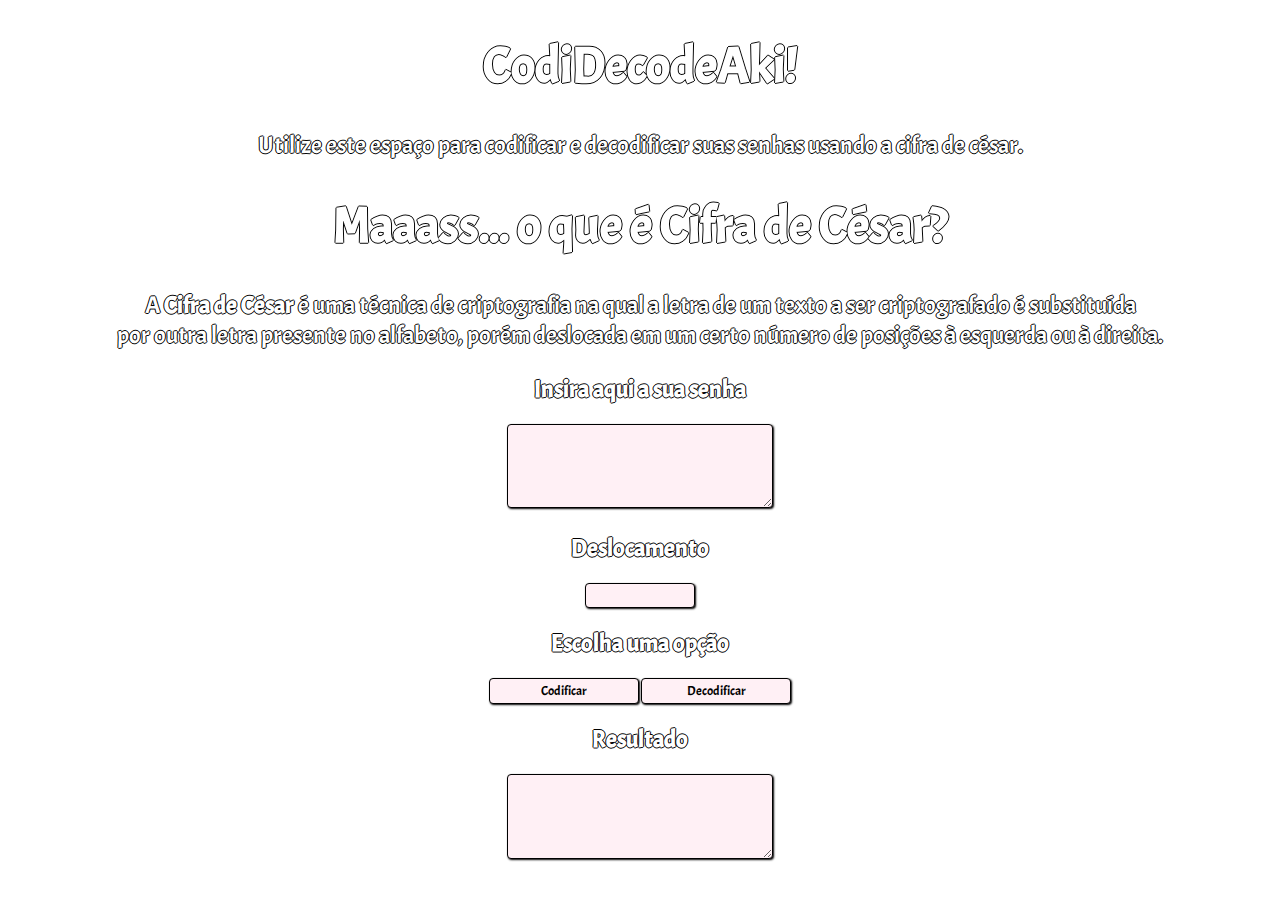
==== index.html @ cde0a1bc "Updates" ====
<!DOCTYPE html>
<html>
  <head>
    <meta charset="utf-8">
    <title>Cesar Cipher</title>
    <link rel="stylesheet" href="style.css" />
    <link href="https://fonts.googleapis.com/css2?family=Acme&display=swap" rel="stylesheet">

  </head>

  <body>
    <header>
      <h1>CodiDecodeAki!</h1>
    </header>

    <p>Utilize este espaço para codificar e decodificar suas senhas usando a
    cifra de césar.</p>

    <h1>Maaass... o que é Cifra de César?</h1>

    <p>A <strong>Cifra de César</strong> é uma técnica de criptografia na qual a
    letra de um texto a ser criptografado é substituída <br> por outra letra presente 
    no alfabeto, porém deslocada em um certo número de posições à esquerda ou à direita.</p>

    <section class="enterYourPhrase">
      <h2>Insira aqui a sua senha</h2>
      <textarea name="password" id="senha" cols="30" rows="5"></textarea>         
    </section>

    <section class="alphabetAsc">
      <h2>Deslocamento</h2>
      <input type="number" name="numberOfHouses" min= "0" id="offset"> 
    </section>

    <section id="cipher" class="cipher">
      <h2>Escolha uma opção</h2>
      <button id="encode" class="botao-principal">Codificar</button>                
      <button id="decode" class="botao-principal">Decodificar</button>
    </section>

    <section class="codeDecode">
      <h2>Resultado</h2>
      <textarea id="answerPassword" readonly="true" cols="30" rows="5"></textarea>  
    </section>

               
    <script src="index.js" type="module"></script>

  </body>
</html>
---- style.css ----
.html{
    width: 100px;
}

body{
    background-image: url(https://img.freepik.com/vetores-gratis/cadeado-com-fechadura-seguranca-de-dados-pessoais-ilustra-dados-ciberneticos-ou-ideia-de-privacidade-de-informacoes-cor-azul-resumo-oi-velocidade-internet-tecnologia_43778-440.jpg?size=626&ext=jpg);
    background-size: 750px;
    font-family:'Acme', sans-serif;
    color: white;
    text-align: center;    
    text-shadow: -1px 0 black, 0 1px black, 1px 0 black, 0 -1px black
}

h1{
    font-size: 50px;
}

p{
    font-size: 24px;
}

input[type=text]{
    border-radius: 4px;
    box-shadow: 1px 1px 2px black;
    background: #FFF0F5;
    border: 1px solid;
    width: 100px;
    padding: 0.3%;
}

textarea{
    border-radius: 4px;
    box-shadow: 1px 1px 2px black;
    background: #FFF0F5;
    border: 1px solid;
    padding: 0.3%;
}

input[type=number]{
    border-radius: 4px;
    box-shadow: 1px 1px 2px black;
    background: #FFF0F5;
    border: 1px solid;
    width: 100px;
    padding: 0.3%;
}

#encode{
    border-radius: 4px;
    box-shadow: 1px 1px 2px black;
    background: #FFF0F5;
    border: 1px solid;
    width: 150px;
    padding: 0.3%;
    font-family: 'Acme', sans-serif;
    color: black;
}

#decode{
    border-radius: 4px;
    box-shadow: 1px 1px 2px black;
    background: #FFF0F5;
    border: 1px solid;
    width: 150px;
    padding: 0.3%;
    font-family: 'Acme', sans-serif;
    color: black;
}
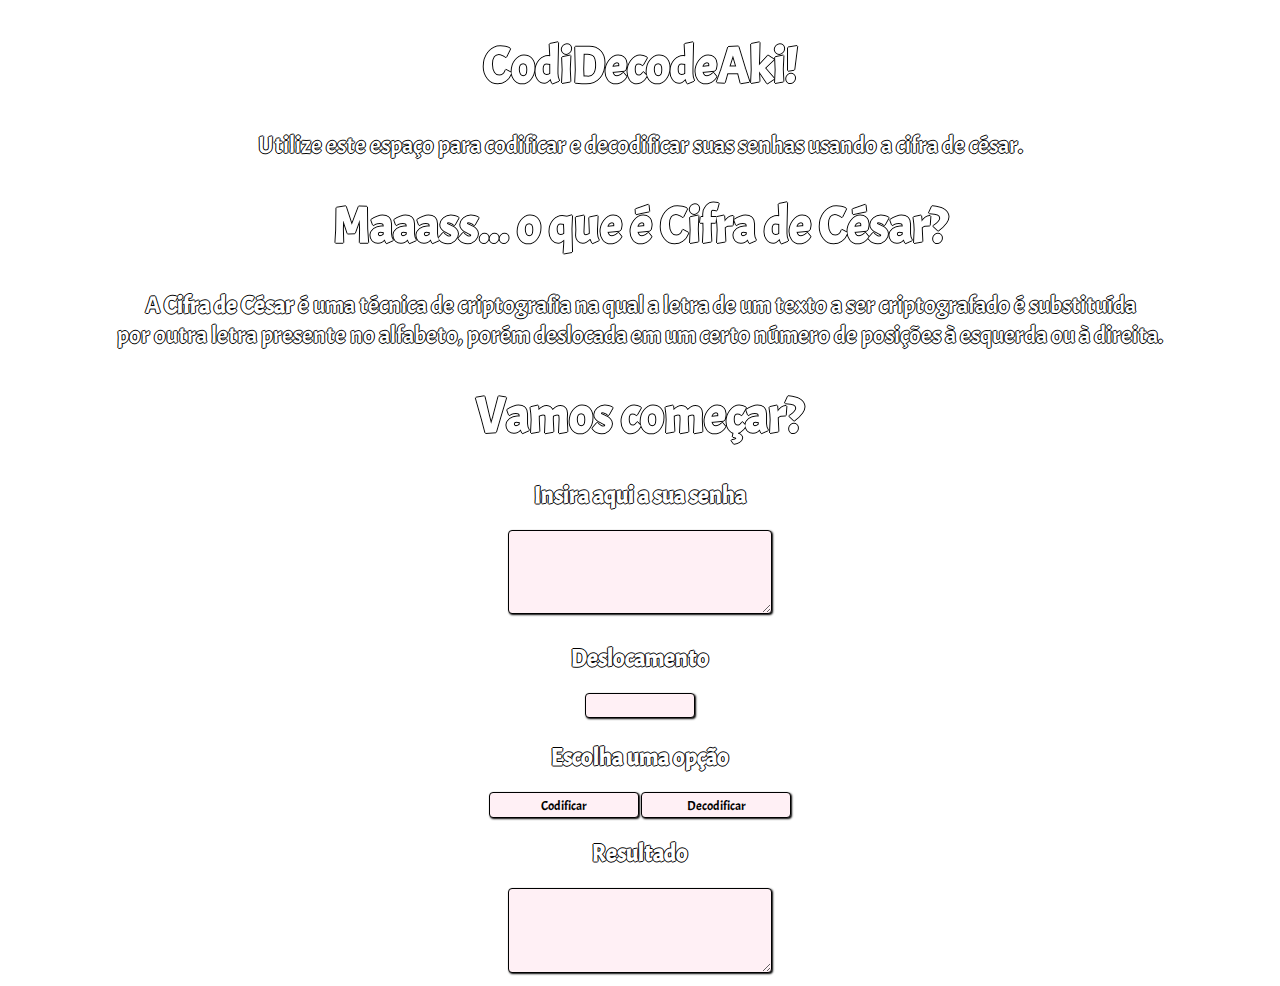
==== commit b6fa32c9: "Updates" ====
--- a/index.html
+++ b/index.html
@@ -2,7 +2,7 @@
 <html>
   <head>
     <meta charset="utf-8">
-    <title>Cesar Cipher</title>
+    <title>CodiDecodeAki</title>
     <link rel="stylesheet" href="style.css" />
     <link href="https://fonts.googleapis.com/css2?family=Acme&display=swap" rel="stylesheet">
 
@@ -22,14 +22,18 @@
     letra de um texto a ser criptografado é substituída <br> por outra letra presente 
     no alfabeto, porém deslocada em um certo número de posições à esquerda ou à direita.</p>
 
+    <h1>Vamos começar?</h1>
+
     <section class="enterYourPhrase">
       <h2>Insira aqui a sua senha</h2>
-      <textarea name="password" id="senha" cols="30" rows="5"></textarea>         
+      <textarea name="password" id="senha" cols="30" rows="5"></textarea>
+      <p id="phrasePass"></p>         
     </section>
 
     <section class="alphabetAsc">
       <h2>Deslocamento</h2>
-      <input type="number" name="numberOfHouses" min= "0" id="offset"> 
+      <input type="number" name="numberOfHouses" min= "0" id="offset">
+      <p id="moveHouses"></p> 
     </section>
 
     <section id="cipher" class="cipher">
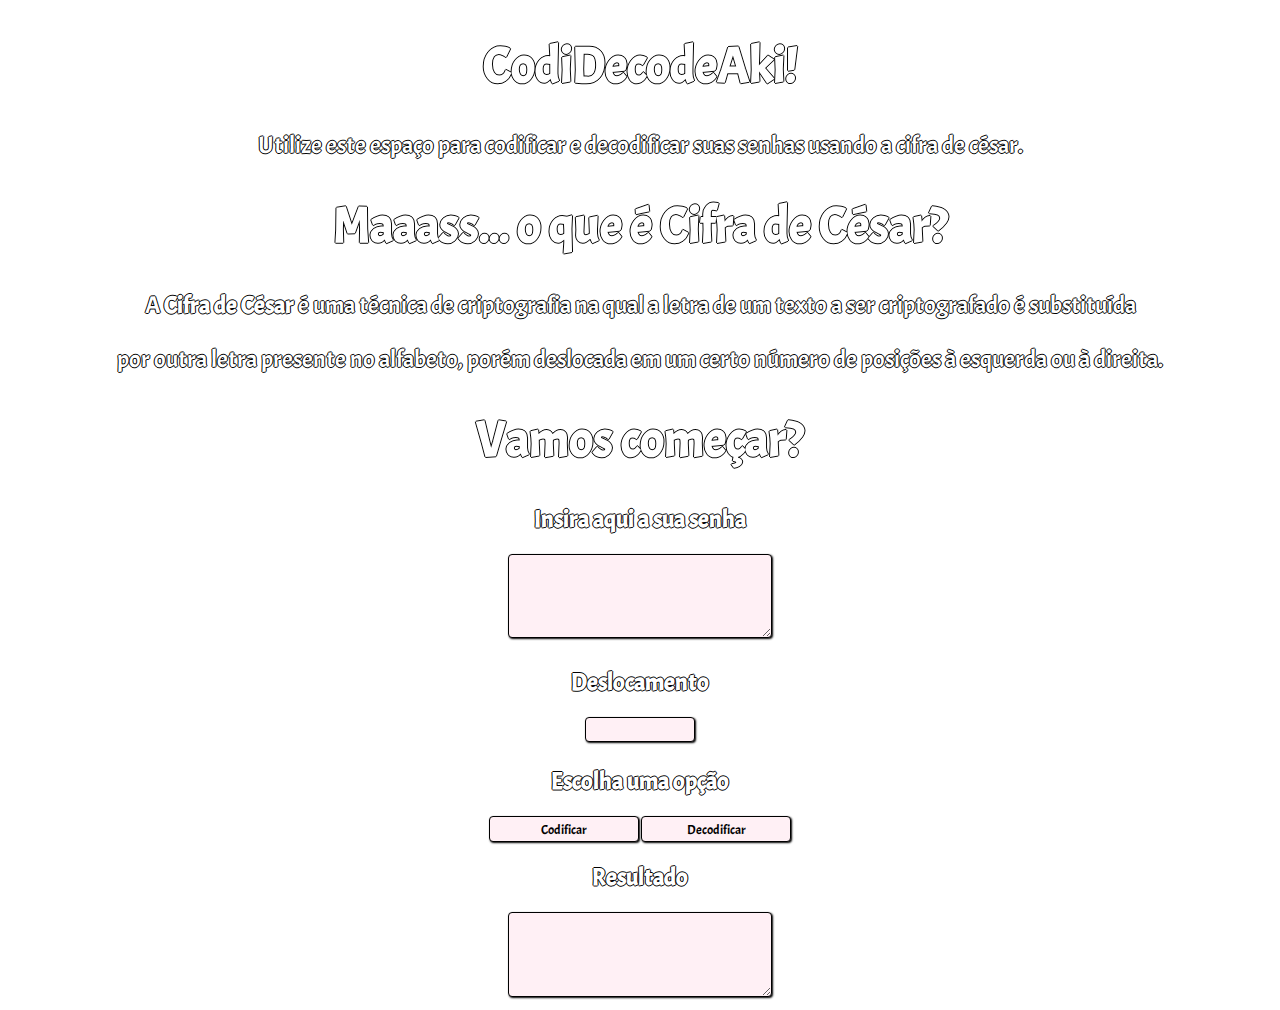
==== commit 70279f7c: "Updates" ====
--- a/index.html
+++ b/index.html
@@ -1,11 +1,13 @@
 <!DOCTYPE html>
 <html>
   <head>
-    <meta charset="utf-8">
+    <meta charset="utf-8" />
     <title>CodiDecodeAki</title>
     <link rel="stylesheet" href="style.css" />
-    <link href="https://fonts.googleapis.com/css2?family=Acme&display=swap" rel="stylesheet">
-
+    <link
+      href="https://fonts.googleapis.com/css2?family=Acme&display=swap"
+      rel="stylesheet"
+    />
   </head>
 
   <body>
@@ -13,42 +15,53 @@
       <h1>CodiDecodeAki!</h1>
     </header>
 
-    <p>Utilize este espaço para codificar e decodificar suas senhas usando a
-    cifra de césar.</p>
+    <main>
+      <section class="paragraph">
+        <p>
+          Utilize este espaço para codificar e decodificar suas senhas usando a
+          cifra de césar.
+        </p>
+        <h1>Maaass... o que é Cifra de César?</h1>
+        <p>
+          A <strong>Cifra de César</strong> é uma técnica de criptografia na
+          qual a letra de um texto a ser criptografado é substituída
+        </p>
+        <p>
+          por outra letra presente no alfabeto, porém deslocada em um certo
+          número de posições à esquerda ou à direita.
+        </p>
+        <h1>Vamos começar?</h1>
+      </section>
 
-    <h1>Maaass... o que é Cifra de César?</h1>
+      <section class="enter-your-phrase">
+        <h2>Insira aqui a sua senha</h2>
+        <textarea name="password" id="senha" cols="30" rows="5"></textarea>
+        <p id="phrase-pass"></p>
+      </section>
 
-    <p>A <strong>Cifra de César</strong> é uma técnica de criptografia na qual a
-    letra de um texto a ser criptografado é substituída <br> por outra letra presente 
-    no alfabeto, porém deslocada em um certo número de posições à esquerda ou à direita.</p>
+      <section class="alphabet-asc">
+        <h2>Deslocamento</h2>
+        <input type="number" name="number-of-houses" min="0" id="offset" />
+        <p id="move-houses"></p>
+      </section>
 
-    <h1>Vamos começar?</h1>
+      <section id="cipher" class="cipher">
+        <h2>Escolha uma opção</h2>
+        <button id="encode" class="botao-principal">Codificar</button>
+        <button id="decode" class="botao-principal">Decodificar</button>
+      </section>
 
-    <section class="enterYourPhrase">
-      <h2>Insira aqui a sua senha</h2>
-      <textarea name="password" id="senha" cols="30" rows="5"></textarea>
-      <p id="phrasePass"></p>         
-    </section>
+      <section class="code-decode">
+        <h2>Resultado</h2>
+        <textarea
+          id="answer-password"
+          readonly="true"
+          cols="30"
+          rows="5"
+        ></textarea>
+      </section>
+    </main>
 
-    <section class="alphabetAsc">
-      <h2>Deslocamento</h2>
-      <input type="number" name="numberOfHouses" min= "0" id="offset">
-      <p id="moveHouses"></p> 
-    </section>
-
-    <section id="cipher" class="cipher">
-      <h2>Escolha uma opção</h2>
-      <button id="encode" class="botao-principal">Codificar</button>                
-      <button id="decode" class="botao-principal">Decodificar</button>
-    </section>
-
-    <section class="codeDecode">
-      <h2>Resultado</h2>
-      <textarea id="answerPassword" readonly="true" cols="30" rows="5"></textarea>  
-    </section>
-
-               
     <script src="index.js" type="module"></script>
-
   </body>
 </html>
--- a/style.css
+++ b/style.css
@@ -1,68 +1,68 @@
-.html{
-    width: 100px;
+.html {
+  width: 100px;
 }
 
-body{
-    background-image: url(https://img.freepik.com/vetores-gratis/cadeado-com-fechadura-seguranca-de-dados-pessoais-ilustra-dados-ciberneticos-ou-ideia-de-privacidade-de-informacoes-cor-azul-resumo-oi-velocidade-internet-tecnologia_43778-440.jpg?size=626&ext=jpg);
-    background-size: 750px;
-    font-family:'Acme', sans-serif;
-    color: white;
-    text-align: center;    
-    text-shadow: -1px 0 black, 0 1px black, 1px 0 black, 0 -1px black
+body {
+  background-image: url(https://img.freepik.com/vetores-gratis/cadeado-com-fechadura-seguranca-de-dados-pessoais-ilustra-dados-ciberneticos-ou-ideia-de-privacidade-de-informacoes-cor-azul-resumo-oi-velocidade-internet-tecnologia_43778-440.jpg?size=626&ext=jpg);
+  background-size: 750px;
+  font-family: "Acme", sans-serif;
+  color: white;
+  text-align: center;
+  text-shadow: -1px 0 black, 0 1px black, 1px 0 black, 0 -1px black;
 }
 
-h1{
-    font-size: 50px;
+h1 {
+  font-size: 50px;
 }
 
-p{
-    font-size: 24px;
+p {
+  font-size: 24px;
 }
 
-input[type=text]{
-    border-radius: 4px;
-    box-shadow: 1px 1px 2px black;
-    background: #FFF0F5;
-    border: 1px solid;
-    width: 100px;
-    padding: 0.3%;
+input[type="text"] {
+  border-radius: 4px;
+  box-shadow: 1px 1px 2px black;
+  background: #fff0f5;
+  border: 1px solid;
+  width: 100px;
+  padding: 0.3%;
 }
 
-textarea{
-    border-radius: 4px;
-    box-shadow: 1px 1px 2px black;
-    background: #FFF0F5;
-    border: 1px solid;
-    padding: 0.3%;
+textarea {
+  border-radius: 4px;
+  box-shadow: 1px 1px 2px black;
+  background: #fff0f5;
+  border: 1px solid;
+  padding: 0.3%;
 }
 
-input[type=number]{
-    border-radius: 4px;
-    box-shadow: 1px 1px 2px black;
-    background: #FFF0F5;
-    border: 1px solid;
-    width: 100px;
-    padding: 0.3%;
+input[type="number"] {
+  border-radius: 4px;
+  box-shadow: 1px 1px 2px black;
+  background: #fff0f5;
+  border: 1px solid;
+  width: 100px;
+  padding: 0.3%;
 }
 
-#encode{
-    border-radius: 4px;
-    box-shadow: 1px 1px 2px black;
-    background: #FFF0F5;
-    border: 1px solid;
-    width: 150px;
-    padding: 0.3%;
-    font-family: 'Acme', sans-serif;
-    color: black;
+#encode {
+  border-radius: 4px;
+  box-shadow: 1px 1px 2px black;
+  background: #fff0f5;
+  border: 1px solid;
+  width: 150px;
+  padding: 0.3%;
+  font-family: "Acme", sans-serif;
+  color: black;
 }
 
-#decode{
-    border-radius: 4px;
-    box-shadow: 1px 1px 2px black;
-    background: #FFF0F5;
-    border: 1px solid;
-    width: 150px;
-    padding: 0.3%;
-    font-family: 'Acme', sans-serif;
-    color: black;
-}+#decode {
+  border-radius: 4px;
+  box-shadow: 1px 1px 2px black;
+  background: #fff0f5;
+  border: 1px solid;
+  width: 150px;
+  padding: 0.3%;
+  font-family: "Acme", sans-serif;
+  color: black;
+}
